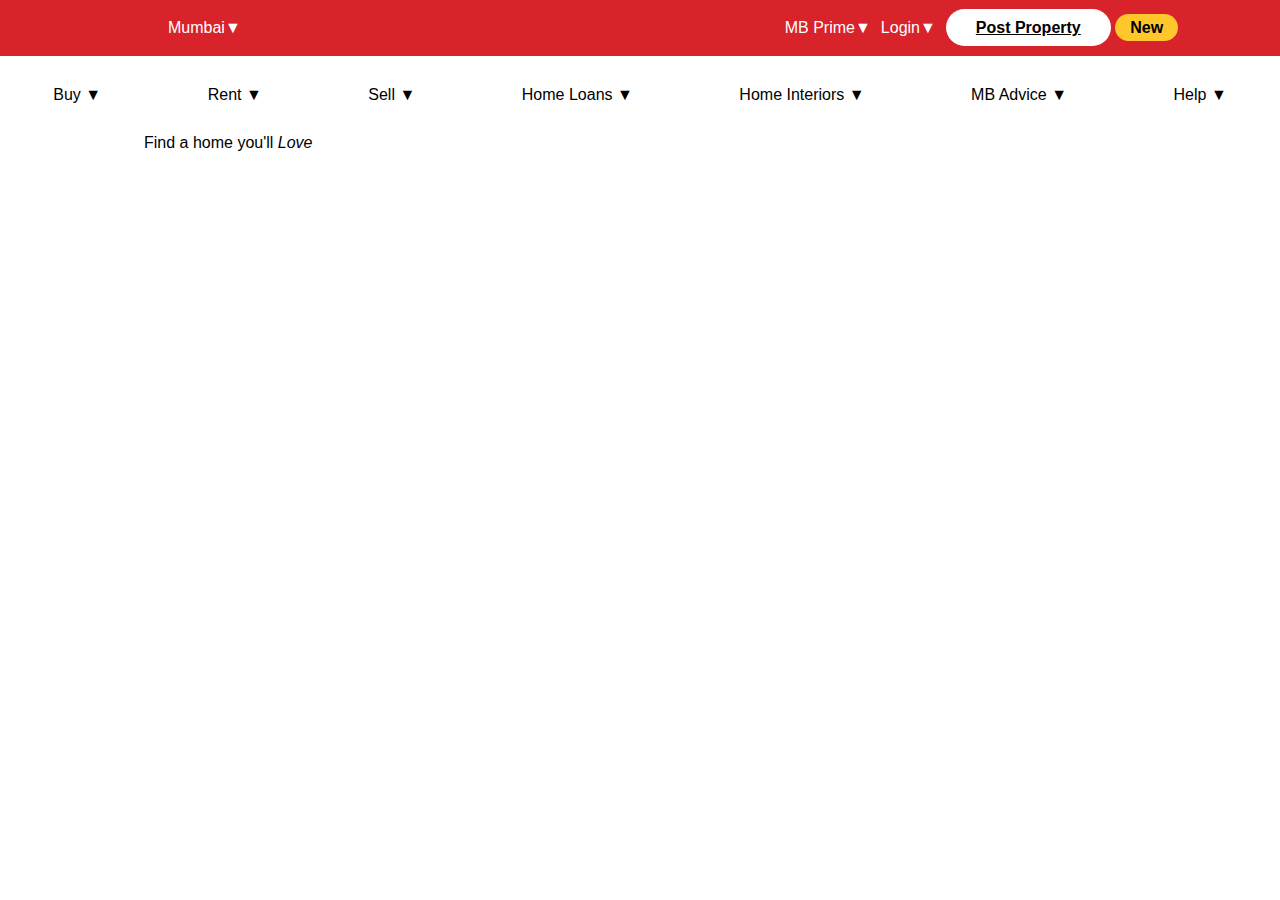
==== index.html @ 70e3ed53 "Navbar" ====
<!DOCTYPE html>
<html lang="en">

<head>
    <meta charset="UTF-8">
    <meta name="viewport" content="width=device-width, initial-scale=1.0">
    <title>Navigation Bar</title>
    <link rel="stylesheet" href="style.css">
</head>

<body>
    <!--logo-->
    <div class="main">
    <div class="logo"><img src="mb-logo-web-white.png" alt=""></div>
    <div class="location">Mumbai</div>
    <div class="down-arrow1">&#x25BC;</div>
    <div class="mb">MB Prime</div>
    <div class="down-arrow2">&#x25BC;</div>
    <div class="log">Login</div>
    <div class="down-arrow3">&#x25BC;</div>
    <div class="class"> <a class="post-property" href="#">Post Property</a> 
    <a class="new" herf="#">New</a></div>
  
</div>
<!--navbar-->
    <div class="navbar">
        <a href="#">Buy &#x25BC; </a>
        <a href="#">Rent &#x25BC;</a>
        <a href="#">Sell &#x25BC;</a>
        <a href="#">Home Loans &#x25BC;</a>
        <a href="#">Home Interiors &#x25BC;</a>
        <a href="#">MB Advice &#x25BC;</a>
        <a  href="#">Help &#x25BC;</a>
    </div>
    <!--search section-->
    <div class="search_section">
    <div class="add">Find a home you'll <i>Love</i></div>
    <div class="slideshow">
        <div class="slide"><img src="https://cdn.staticmb.com/magicservicestatic/images/revamp/mbhome-web/tvc/tvc-campaign-web-home-buy.png" alt=""></div>
        <div class="slide"><img src="https://cdn.staticmb.com/magicservicestatic/images/revamp/mbhome-web/tvc/tvc-campaign-web-home-sell.png" alt=""></div>
        <div class="slide"><img src="mb-destination-projects-web.png" alt=""></div>
      </div>
</div>

</body>

</html>
---- style.css ----
body {
    margin: 0;
    font-family: Arial, sans-serif;
}

.navbar {
    display: flex;
    justify-content: space-around;
    align-items: center;
    padding: 10px 0;
}

.navbar a {
    color: black;
    text-decoration: none;
    padding: 20px 25px;
    transition: background-color 0.3s;
}

.navbar a:hover {
    background-color: rgba(255, 255, 255, 0.2);
}

.post-property {
    background-color: white;
    color: #000;
    border-radius: 20px;
    padding: 10px 30px;
    font-weight: bold;
}

.post-property:hover {
    background-color: #FFD54F; 
}
.main{
    background-color: #d8232a;
    display: flex;
    align-items: center;
    padding: 10px 0;
}
.logo{
    margin-left: 144px;
    margin-top:9px;
    margin-bottom: 9px;
}
.location{
    margin-left: 24px;
    color:white;
}
.down-arrow1{
    color: white;
}
.mb{
    margin-left: 544px;
    color:white;
}
.down-arrow2{
    color: white;
}
.log{
    color: white; 
    padding-left: 10px;
}
.down-arrow3{
    color: white;
    padding-right: 10px;
}
.new{
    background-color: #ffc72c;
    color: #000;
    border-radius: 20px;
    padding: 5px 15px;
    font-weight: bold;
}
.slideshow {
    width: 100%;
    height: 300px; /* Adjust the height as needed */
    overflow: hidden;
    position: relative;
  }
  
  .slide {
    width: 100%;
    height: 100%;
    position: absolute;
    top: 0;
    left: 0;
    opacity: 0;
    animation: slideshow 9s infinite;
  }
  
  /* Apply staggered animation delays for each slide */
  .slide:nth-child(1) {
    animation-delay: 0s;
  }
  
  .slide:nth-child(2) {
    animation-delay: 3s;
  }
  
  .slide:nth-child(3) {
    animation-delay: 6s;
  }
  
  /* Keyframes for slideshow animation */
  @keyframes slideshow {
    0% {
      opacity: 0;
    }
    10% {
      opacity: 1;
    }
    33.33% {
      opacity: 1;
    }
    43.33% {
      opacity: 0;
    }
    100% {
      opacity: 0;
    }
  }
.add{
    margin-left: 144px;
    

}
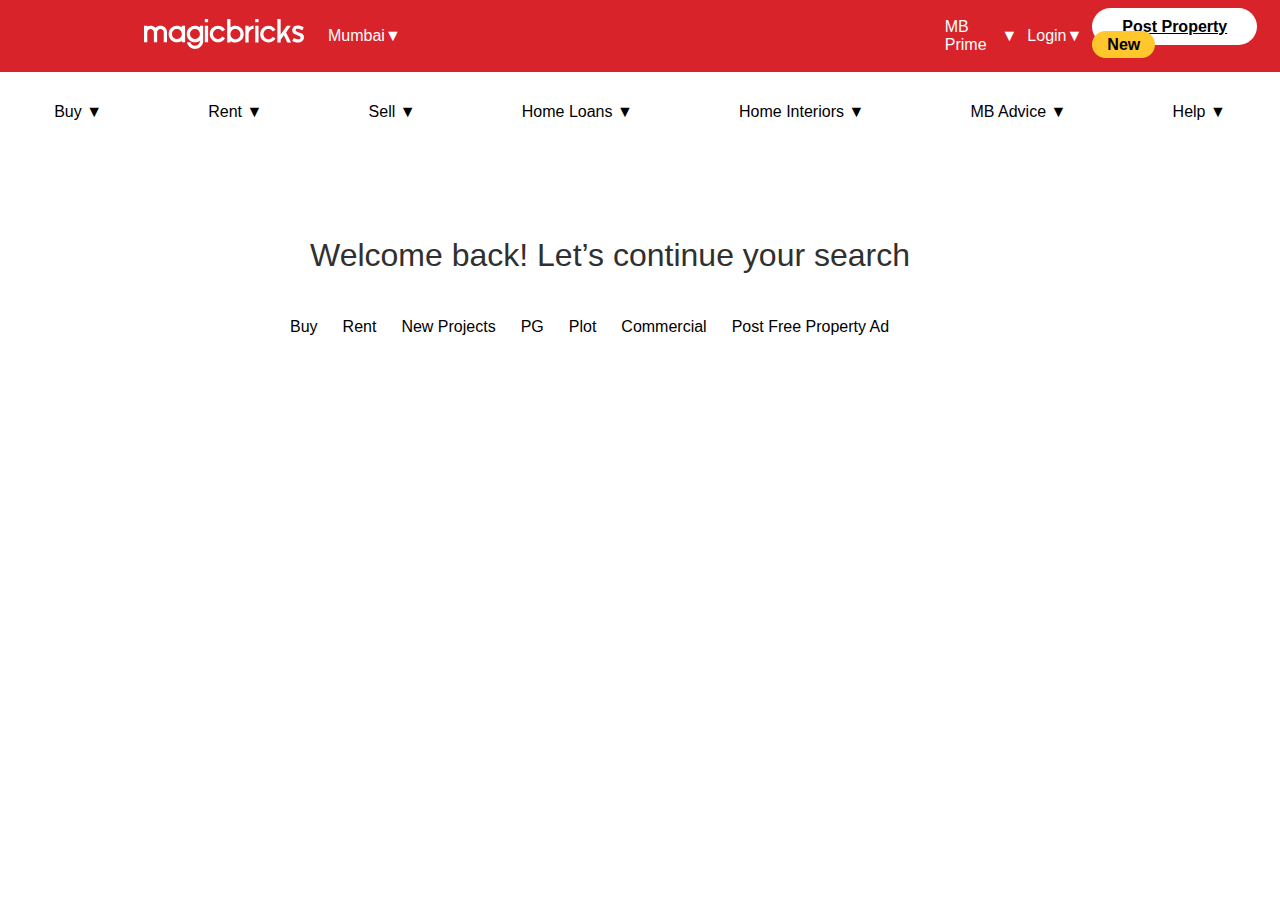
==== commit 47feca7c: "first commit" ====
--- a/index.html
+++ b/index.html
@@ -34,7 +34,19 @@
     </div>
     <!--search section-->
     <div class="search_section">
-    <div class="add">Find a home you'll <i>Love</i></div>
+    <div class="add">Welcome back! Let’s continue your search</div>
+    
+    
+   <div class="finds" >
+   <div class="buy">Buy</div>
+   <div class="rent">Rent</div>
+   <div class="newpro">New Projects</div>
+   <div class="pg">PG </div>
+   <div class="plot">Plot</div>
+   <div class="comm">Commercial</div>
+   <div class="post">Post Free Property Ad</div>
+   </div>
+
     <div class="slideshow">
         <div class="slide"><img src="https://cdn.staticmb.com/magicservicestatic/images/revamp/mbhome-web/tvc/tvc-campaign-web-home-buy.png" alt=""></div>
         <div class="slide"><img src="https://cdn.staticmb.com/magicservicestatic/images/revamp/mbhome-web/tvc/tvc-campaign-web-home-sell.png" alt=""></div>
--- a/style.css
+++ b/style.css
@@ -8,6 +8,7 @@
     justify-content: space-around;
     align-items: center;
     padding: 10px 0;
+    border: 1px solid rgba(255, 255, 255, 0.2);;
 }
 
 .navbar a {
@@ -121,7 +122,72 @@
     }
   }
 .add{
-    margin-left: 144px;
-    
+    margin-left: 310px;
+    margin-top:70px;
+    font-family: Montserrat, Arial, sans-serif;
+font-size:32px;
+line-height:66px;
+letter-spacing:normal;
+color:#303030;
 
-}+}
+
+search_section{
+        display: flex;
+        justify-content: space-around;
+        align-items: center;
+        padding: 10px 0;
+}
+sele{
+    font-family:Montserrat, Arial, sans-serif;
+font-size:20px;
+line-height:32px;
+text-align:center;
+letter-spacing:normal;
+}
+
+.finds {
+    display: flex;
+    justify-content: flex-start;
+   
+    padding: 10px 0;
+}
+
+.finds a {
+    color: #303030;
+    text-decoration: none;
+    padding: 20px 25px;
+    transition: background-color 0.3s;
+}
+
+.finds a:hover {
+    background-color: rgba(255, 255, 255, 0.2);
+}
+.buy{
+margin-left: 290px;
+margin-top:20px;
+}
+.rent{
+    margin-left: 25px;
+    margin-top:20px;
+    }
+    .newpro{
+        margin-left: 25px;
+        margin-top:20px;  
+    }
+    .pg{
+        margin-left: 25px;
+        margin-top:20px;  
+    } 
+    .plot{
+        margin-left: 25px;
+        margin-top:20px;  
+    }
+    .comm{
+        margin-left: 25px;
+        margin-top:20px; 
+    }
+    .post{
+        margin-left: 25px;
+        margin-top:20px; 
+    }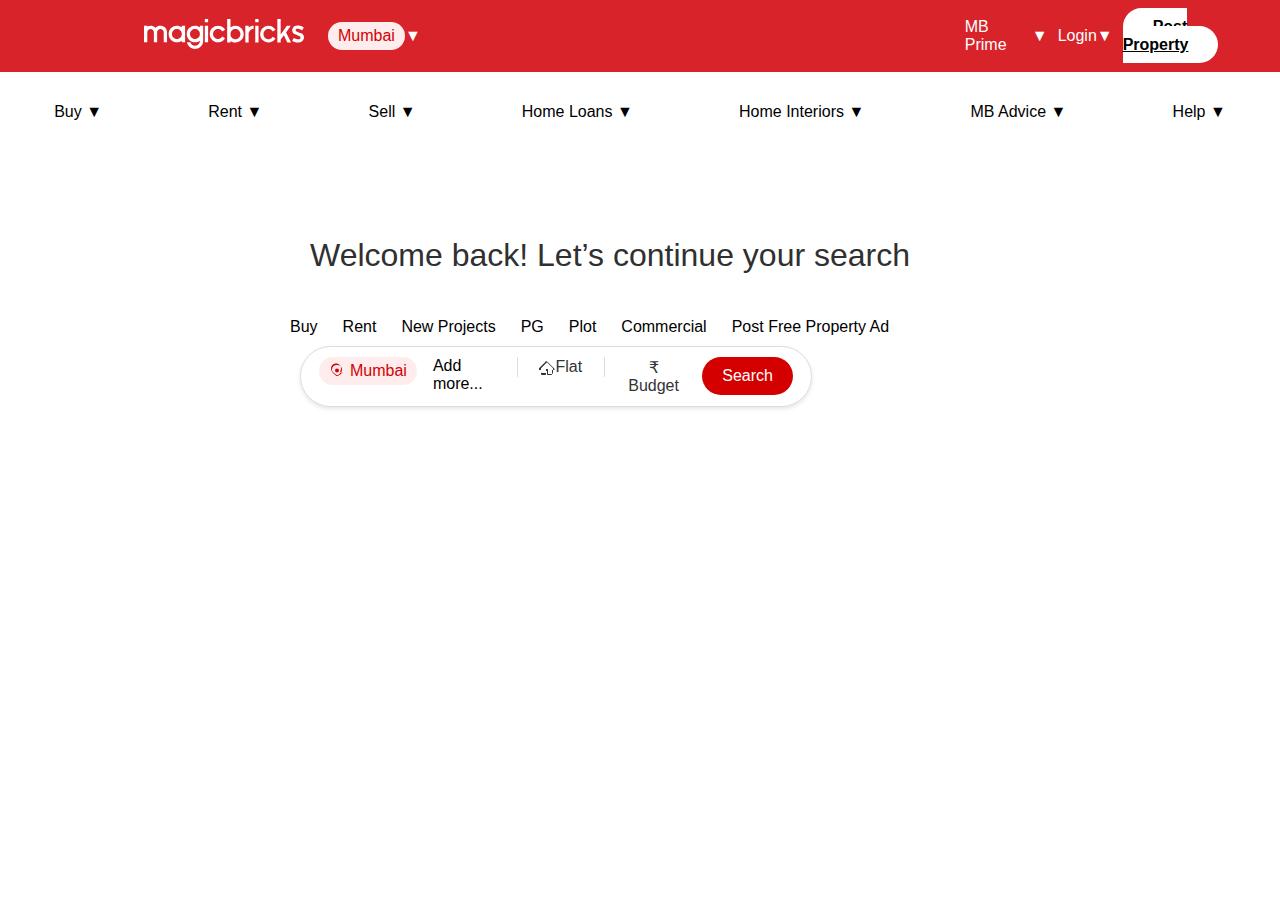
==== commit 8f4ca346: "search" ====
--- a/index.html
+++ b/index.html
@@ -11,18 +11,19 @@
 <body>
     <!--logo-->
     <div class="main">
-    <div class="logo"><img src="mb-logo-web-white.png" alt=""></div>
-    <div class="location">Mumbai</div>
-    <div class="down-arrow1">&#x25BC;</div>
-    <div class="mb">MB Prime</div>
-    <div class="down-arrow2">&#x25BC;</div>
-    <div class="log">Login</div>
-    <div class="down-arrow3">&#x25BC;</div>
-    <div class="class"> <a class="post-property" href="#">Post Property</a> 
-    <a class="new" herf="#">New</a></div>
-  
-</div>
-<!--navbar-->
+        <div class="logo"><img src="mb-logo-web-white.png" alt=""></div>
+        <div class="location">Mumbai</div>
+        <div class="down-arrow1">&#x25BC;</div>
+        <div class="mb">MB Prime</div>
+        <div class="down-arrow2">&#x25BC;</div>
+        <div class="log">Login</div>
+        <div class="down-arrow3">&#x25BC;</div>
+        <div class="class"> <a class="post-property" href="#">Post Property</a>
+           
+        </div>
+
+    </div>
+    <!--navbar-->
     <div class="navbar">
         <a href="#">Buy &#x25BC; </a>
         <a href="#">Rent &#x25BC;</a>
@@ -30,30 +31,66 @@
         <a href="#">Home Loans &#x25BC;</a>
         <a href="#">Home Interiors &#x25BC;</a>
         <a href="#">MB Advice &#x25BC;</a>
-        <a  href="#">Help &#x25BC;</a>
+        <a href="#">Help &#x25BC;</a>
     </div>
     <!--search section-->
     <div class="search_section">
-    <div class="add">Welcome back! Let’s continue your search</div>
-    
-    
-   <div class="finds" >
-   <div class="buy">Buy</div>
-   <div class="rent">Rent</div>
-   <div class="newpro">New Projects</div>
-   <div class="pg">PG </div>
-   <div class="plot">Plot</div>
-   <div class="comm">Commercial</div>
-   <div class="post">Post Free Property Ad</div>
-   </div>
+        <div class="add">Welcome back! Let’s continue your search</div>
 
-    <div class="slideshow">
-        <div class="slide"><img src="https://cdn.staticmb.com/magicservicestatic/images/revamp/mbhome-web/tvc/tvc-campaign-web-home-buy.png" alt=""></div>
-        <div class="slide"><img src="https://cdn.staticmb.com/magicservicestatic/images/revamp/mbhome-web/tvc/tvc-campaign-web-home-sell.png" alt=""></div>
-        <div class="slide"><img src="mb-destination-projects-web.png" alt=""></div>
-      </div>
-</div>
 
+        <div class="finds">
+            <div class="buy">Buy</div>
+            <div class="rent">Rent</div>
+            <div class="newpro">New Projects</div>
+            <div class="pg">PG </div>
+            <div class="plot">Plot</div>
+            <div class="comm">Commercial</div>
+            <div class="post">Post Free Property Ad</div>
+        </div>
+
+
+        <!--search-bar-->
+        <div class="here">
+            <div class="search-bar">
+                <div class="location">
+                    <svg xmlns="http://www.w3.org/2000/svg" width="16" height="16" fill="currentColor"
+                        class="bi bi-geo-alt" viewBox="0 0 16 16">
+                        <path
+                            d="M12.166 8.94c-.256.386-.638.865-1.1 1.372-.93 1.034-2.178 2.126-3.066 2.798a.513.513 0 0 1-.6 0c-.888-.672-2.136-1.764-3.066-2.798-.462-.507-.844-.986-1.1-1.372-.715-.968-1.166-2.082-1.166-3.415 0-2.828 2.239-5.004 5-5.004s5 2.176 5 5.004c0 1.333-.451 2.447-1.166 3.415zm-.496.657C12.194 9.16 13 8.05 13 6.525 13 3.774 10.989 1.998 8 1.998c-2.989 0-5 1.776-5 4.527 0 1.525.806 2.635 1.33 3.072.4.334 1.034.811 1.773 1.345.958.683 2.146 1.486 2.897 2.013.75-.527 1.939-1.33 2.897-2.013.739-.534 1.373-1.011 1.773-1.345z" />
+                        <path d="M8 9.5a2 2 0 1 1 0-4 2 2 0 0 1 0 4z" />
+                    </svg>
+                    Mumbai
+                </div>
+                <span>Add more...</span>
+                <div class="divider"></div>
+                <button class="dropdown">
+                    <svg xmlns="http://www.w3.org/2000/svg" width="16" height="16" fill="currentColor"
+                        class="bi bi-house" viewBox="0 0 16 16">
+                        <path fill-rule="evenodd"
+                            d="M8 3.293l6 6V13.5a1.5 1.5 0 0 1-1.5 1.5h-3a.5.5 0 0 1-.5-.5V10H7v3.5a.5.5 0 0 1-.5.5h-3A1.5 1.5 0 0 1 2 13.5v-4.207l6-6zm0-.707a1 1 0 0 1 .707.293l6.5 6.5a1 1 0 0 1-.707 1.707H13v4a1 1 0 0 1-1 1h-3a1 1 0 0 1-1-1v-3H7v3a1 1 0 0 1-1 1H3a1 1 0 0 1-1-1v-4H.5a1 1 0 0 1-.707-1.707l6.5-6.5A1 1 0 0 1 8 2.586z" />
+                    </svg>
+                    Flat
+                </button>
+                <div class="divider"></div>
+                <button class="budget">
+                    ₹ Budget
+                </button>
+                <button class="search-button">Search</button>
+            </div>
+        </div>
+        <!--slidshow-->
+        <div class="slideshow">
+            <div class="slide"><img
+                    src="https://cdn.staticmb.com/magicservicestatic/images/revamp/mbhome-web/tvc/tvc-campaign-web-home-buy.png"
+                    alt=""></div>
+            <div class="slide"><img
+                    src="https://cdn.staticmb.com/magicservicestatic/images/revamp/mbhome-web/tvc/tvc-campaign-web-home-sell.png"
+                    alt=""></div>
+            <div class="slide"><img src="mb-destination-projects-web.png" alt=""></div>
+        </div>
+    </div>
+    <div class="dec">
+        
+    </div>
 </body>
-
-</html>
+</html>--- a/style.css
+++ b/style.css
@@ -74,10 +74,12 @@
     font-weight: bold;
 }
 .slideshow {
-    width: 100%;
-    height: 300px; /* Adjust the height as needed */
+   width: 20%;
+    height: 200px; /* Adjust the height as needed */
     overflow: hidden;
     position: relative;
+   
+    margin: -205px 1110px ;
   }
   
   .slide {
@@ -190,4 +192,70 @@
     .post{
         margin-left: 25px;
         margin-top:20px; 
-    }+    }
+    
+    .here {
+        font-family: Arial, sans-serif;
+        
+        margin-left: 300px;
+        
+        margin: 0px 300px ;
+        width: 40%;
+    }
+    .search-bar {
+        display: flex;
+        align-items:flex-start;
+        background-color: white;
+        border: 1px solid #ddd;
+        border-radius: 50px;
+        padding: 10px;
+        box-shadow: 0 2px 4px rgba(0, 0, 0, 0.1);
+    }
+
+    .search-bar > * {
+        margin: 0 8px;
+    }
+
+    .location {
+        display: flex;
+        align-items: center;
+        padding: 5px 10px;
+        border-radius: 20px;
+        background-color: #ffecec;
+        color: #d40000;
+    }
+
+        .location svg {
+            margin-right: 5px;
+        }
+
+        .dropdown,
+        .budget {
+            display: flex;
+            align-items: center;
+            border: none;
+            background-color: transparent;
+            color: #333;
+            font-size: 16px;
+            cursor: pointer;
+        }
+
+        .divider {
+            height: 20px;
+            width: 1px;
+            background-color: #ddd;
+        }
+
+        .search-button {
+            background-color: #d40000;
+            color: white;
+            border: none;
+            border-radius: 50px;
+            padding: 10px 20px;
+            font-size: 16px;
+            cursor: pointer;
+        }
+
+        .search-button:hover {
+            background-color: #b80000;
+        }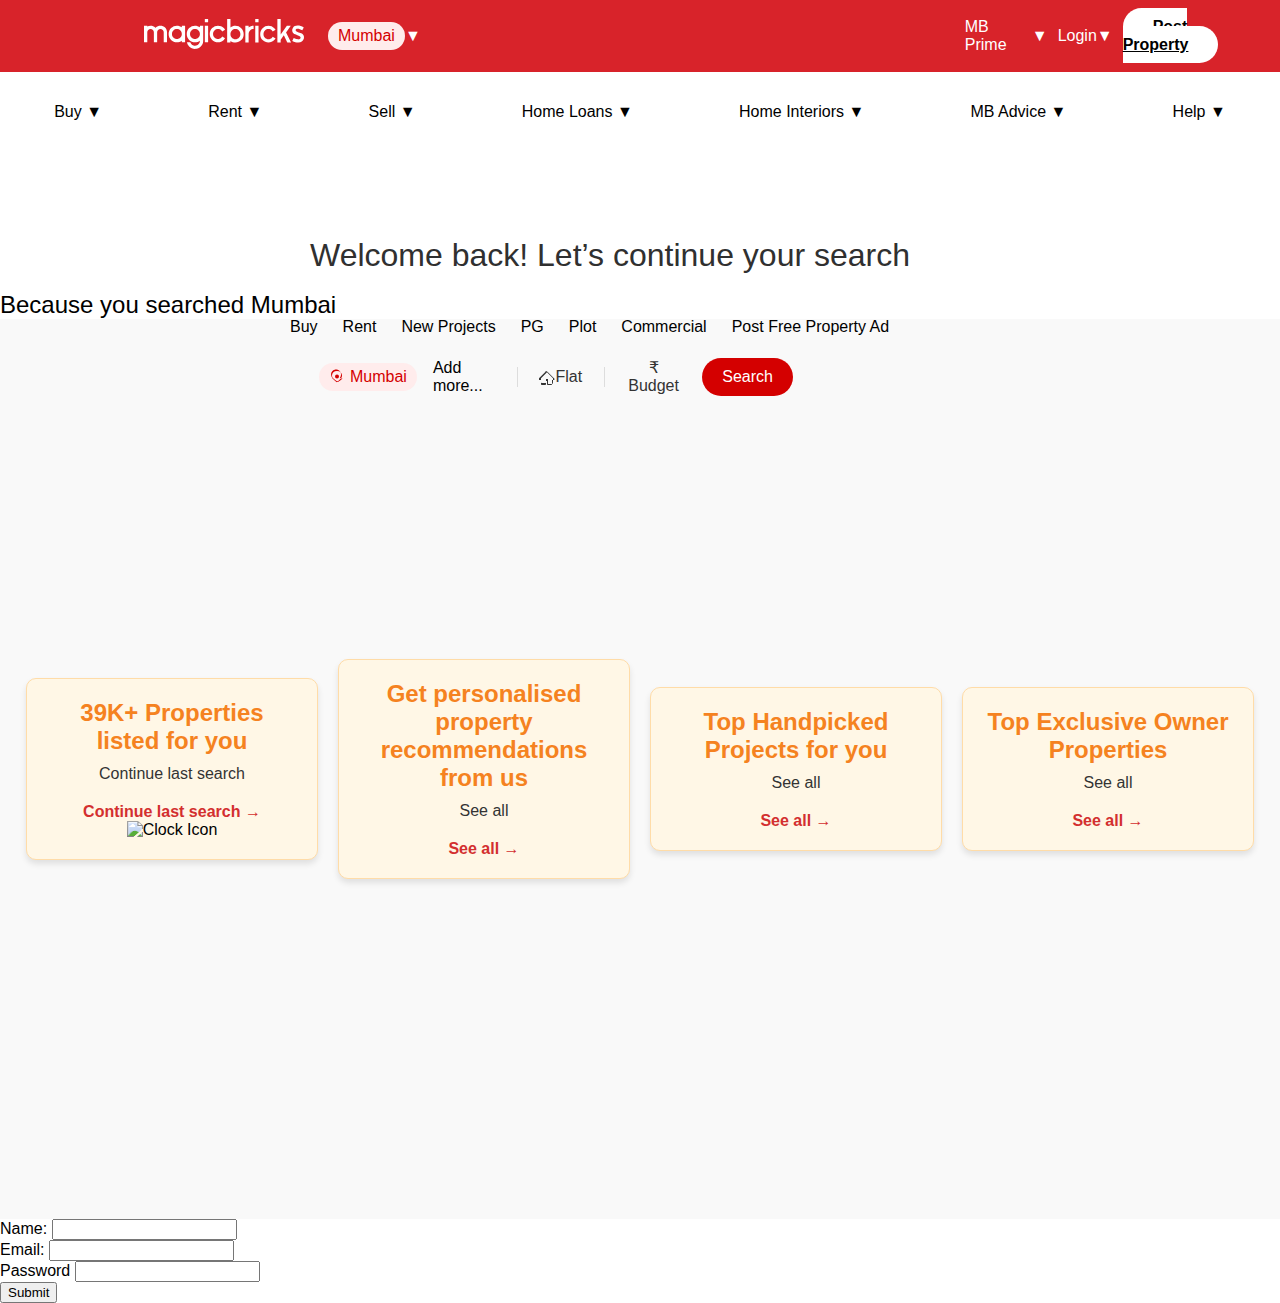
==== commit e11177cc: "form_using_localStorageData" ====
--- a/index.html
+++ b/index.html
@@ -88,9 +88,70 @@
                     alt=""></div>
             <div class="slide"><img src="mb-destination-projects-web.png" alt=""></div>
         </div>
+      
+        <div class="recc">Because you searched Mumbai
+        </div>
     </div>
-    <div class="dec">
-        
+    <!--cards-->
+    <div class="container">
+        <div class="card">
+            <h3>39K+ Properties listed for you</h3>
+            <p>Continue last search</p>
+            <a href="#">Continue last search &rarr;</a>
+            <img src="clock-icon.png" alt="Clock Icon">
+        </div>
+        <div class="card">
+            <h3>Get personalised property recommendations from us</h3>
+            <p>See all</p>
+            <a href="#">See all &rarr;</a>
+    
+        </div>
+        <div class="card">
+            <h3>Top Handpicked Projects for you</h3>
+            <p>See all</p>
+            <a href="#">See all &rarr;</a>
+            
+        </div>
+        <div class="card">
+            <h3>Top Exclusive Owner Properties</h3>
+            <p>See all</p>
+            <a href="#">See all &rarr;</a>
+           
+        </div>
     </div>
+
+    <!--form-->
+    
+    <form id="dataForm">
+        <label for="name">Name:</label>
+        <input type="text" id="name" name="name" required>
+        <br>
+        <label for="email">Email:</label>
+        <input type="email" id="email" name="email" required>
+        <br>
+        <label for="password">Password</label>
+        <input type="password" id="password" name="password" required>
+        <br>
+        <button type="submit">Submit</button>
+    </form>
+    <script>
+       
+document.getElementById("dataForm").addEventListener("submit", function (event) {
+    event.preventDefault(); 
+
+    // Collect form data
+    const name = document.getElementById("name").value;
+    const email = document.getElementById("email").value;
+    const password = document.getELementById("password").value;
+    // data in local storage
+    localStorage.setItem("name", name);
+    localStorage.setItem("email", email);
+    localStorage.setItems("password",password)
+    // Redirect to the second page
+    window.location.href = "second.html";
+});
+
+    </script>
+
 </body>
 </html>--- a/style.css
+++ b/style.css
@@ -201,10 +201,13 @@
         
         margin: 0px 300px ;
         width: 40%;
-    }
+        border: #303030;
+    }
+   
+
     .search-bar {
         display: flex;
-        align-items:flex-start;
+        align-items: center;
         background-color: white;
         border: 1px solid #ddd;
         border-radius: 50px;
@@ -258,4 +261,70 @@
 
         .search-button:hover {
             background-color: #b80000;
+        }
+
+
+        .recc{
+  font-family:Montserrat, Arial, sans-serif;
+font-size:24px;
+letter-spacing:normal;
+margin-top:94px;
+
+        }
+      
+
+        .container {
+            display: flex;
+            gap: 20px;
+            font-family: Arial, sans-serif;
+            background-color: #f9f9f9;
+            margin: 0;
+            padding: 0;
+            display: flex;
+            justify-content: center;
+            align-items: center;
+            height: 100vh;
+            
+        }
+
+        .card {
+            background-color: #fff7e6;
+            border: 1px solid #ffdca8;
+            border-radius: 10px;
+            padding: 20px;
+            text-align: center;
+            width: 250px;
+            box-shadow: 0 4px 6px rgba(0, 0, 0, 0.1);
+        }
+        .card h3 {
+            font-size: 24px;
+            color: #f58220;
+            margin: 0;
+        }
+
+        .card p {
+            margin: 10px 0 20px;
+            font-size: 16px;
+            color: #333;
+        }
+
+        .card a {
+            color: #d32f2f;
+            text-decoration: none;
+            font-weight: bold;
+        }
+
+        .card a:hover {
+            text-decoration: underline;
+        }
+
+        
+        #dataform{
+            display: flex;
+            justify-content: space-between;
+            align-items: center;
+            padding: 24px 48px;
+            background: var(--nav-bg);
+            backdrop-filter: blur(10px);
+            box-shadow: 0 1px 3px rgba(0,0,0,0.05);
         }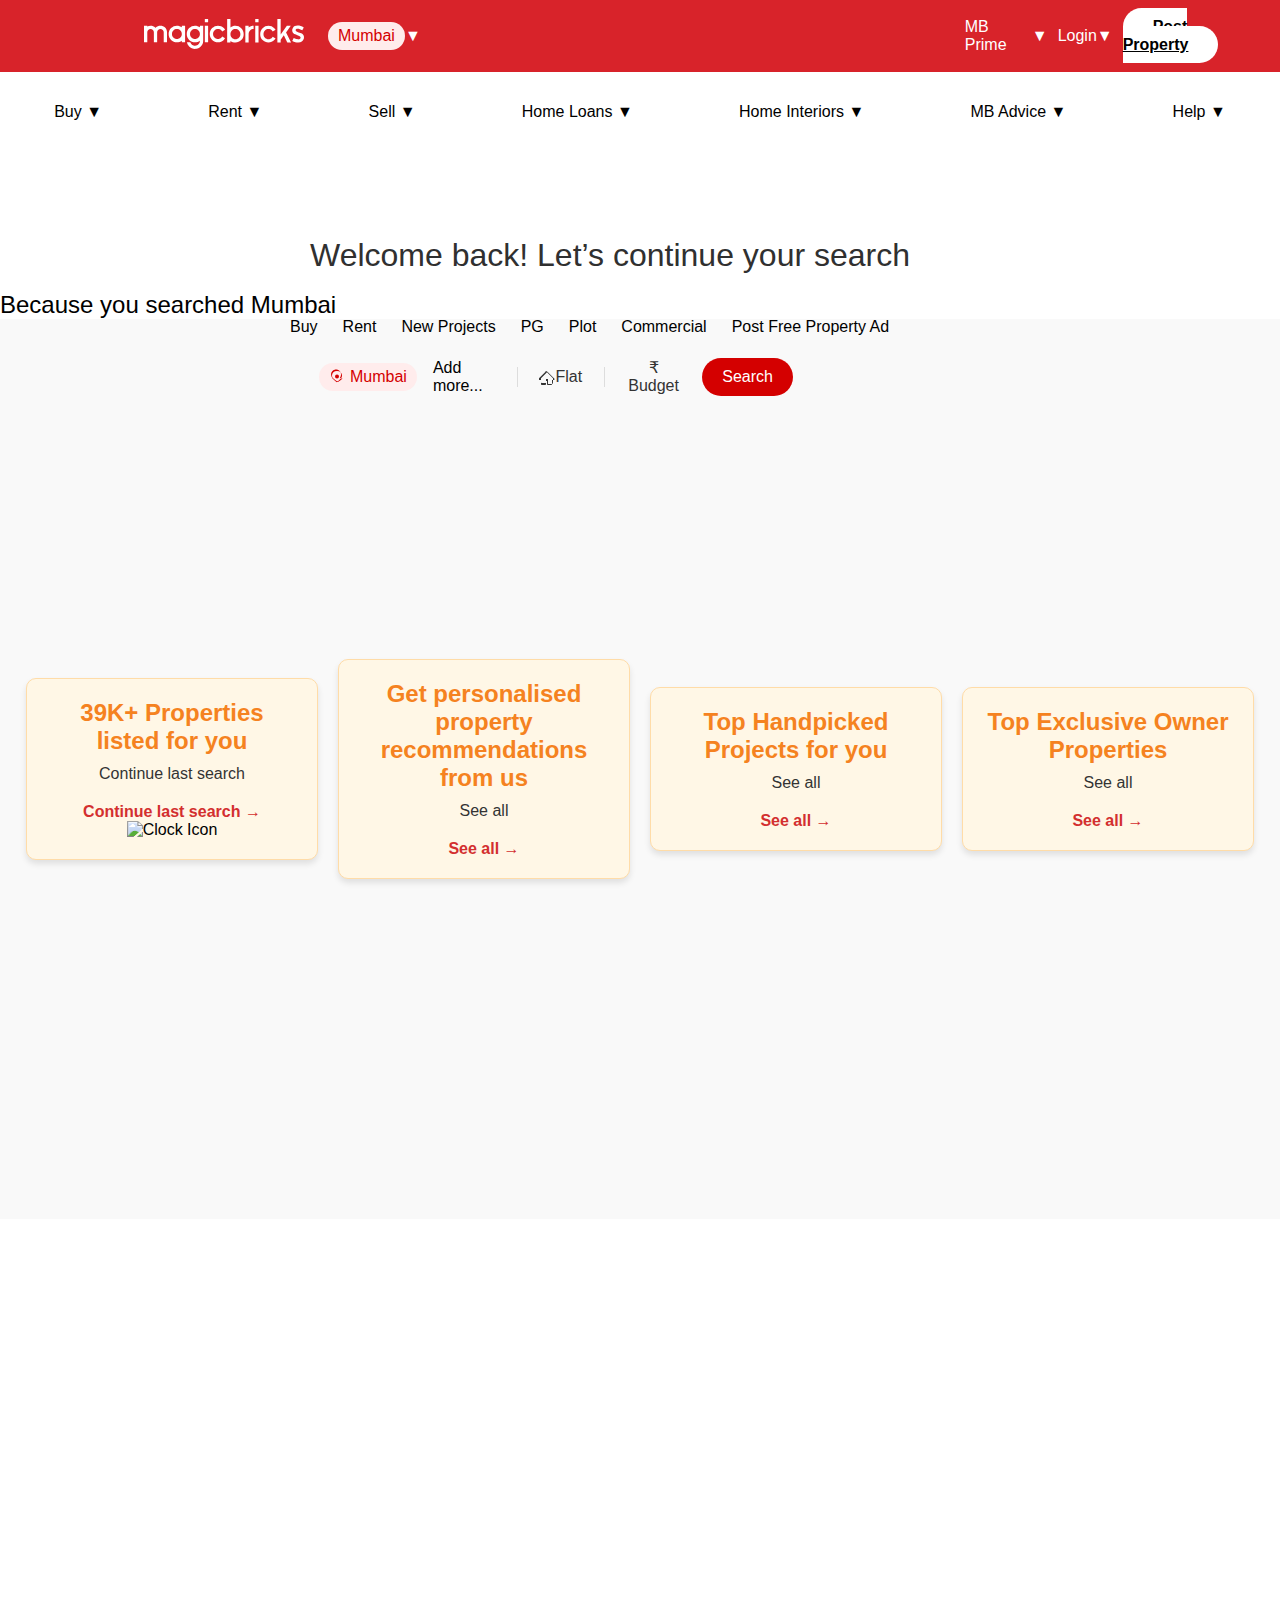
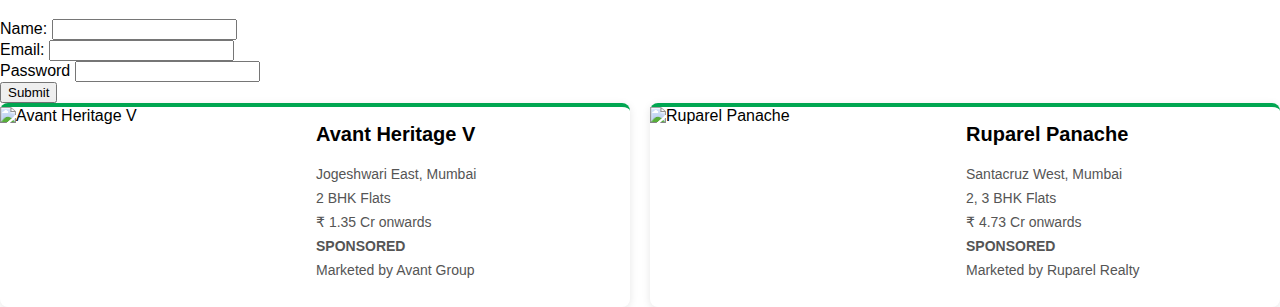
==== commit dcc6ced2: "sponsored properties" ====
--- a/index.html
+++ b/index.html
@@ -93,31 +93,41 @@
         </div>
     </div>
     <!--cards-->
-    <div class="container">
-        <div class="card">
+    <div class="container1">
+        <div class="card1">
             <h3>39K+ Properties listed for you</h3>
             <p>Continue last search</p>
             <a href="#">Continue last search &rarr;</a>
             <img src="clock-icon.png" alt="Clock Icon">
         </div>
-        <div class="card">
+        <div class="card1">
             <h3>Get personalised property recommendations from us</h3>
             <p>See all</p>
             <a href="#">See all &rarr;</a>
     
         </div>
-        <div class="card">
+        <div class="card1">
             <h3>Top Handpicked Projects for you</h3>
             <p>See all</p>
             <a href="#">See all &rarr;</a>
             
         </div>
-        <div class="card">
+        <div class="card1">
             <h3>Top Exclusive Owner Properties</h3>
             <p>See all</p>
             <a href="#">See all &rarr;</a>
            
         </div>
+    </div>
+    <div class="pg2">
+        <div class="slide1"><img
+            src="https://cdn.staticmb.com/property/microsite/mbimages/srishtinamaah-kalpatarultddynamixgroupnldalmiagroup/images/img2.jpg"
+            alt=""></div>
+    <div class="slide1"><img
+            src="https://cdn.staticmb.com/property/microsite/mbimages/srishtinamaah-kalpatarultddynamixgroupnldalmiagroup/images/img3.jpg"
+            alt=""></div>
+    <div class="slide1"><img src="https://cdn.staticmb.com/property/microsite/mbimages/srishtinamaah-kalpatarultddynamixgroupnldalmiagroup/images/img55.jpg" alt=""></div>
+    <div class="slide1"><img src="https://cdn.staticmb.com/property/microsite/mbimages/srishtinamaah-kalpatarultddynamixgroupnldalmiagroup/images/img4.jpg" alt=""></div>
     </div>
 
     <!--form-->
@@ -134,6 +144,7 @@
         <br>
         <button type="submit">Submit</button>
     </form>
+    
     <script>
        
 document.getElementById("dataForm").addEventListener("submit", function (event) {
@@ -152,6 +163,31 @@
 });
 
     </script>
+  <div class="card-container">
+    <div class="card sponsored">
+      <img src="https://cdn.staticmb.com/property/microsite/mbimages/itarget/01099271.jpg" alt="Avant Heritage V">
+      <div class="card-content">
+        <h3>Avant Heritage V</h3>
+        <p>Jogeshwari East, Mumbai</p>
+        <p>2 BHK Flats</p>
+        <p>₹ 1.35 Cr onwards</p>
+        <p class="sponsored-tag">SPONSORED</p>
+        <p class="marketed-by">Marketed by Avant Group</p>
+      </div>
+    </div>
+    <div class="card sponsored">
+      <img src="https://cdn.staticmb.com/property/microsite/mbimages/itarget/01101019.jpg" alt="Ruparel Panache">
+      <div class="card-content">
+        <h3>Ruparel Panache</h3>
+        <p>Santacruz West, Mumbai</p>
+        <p>2, 3 BHK Flats</p>
+        <p>₹ 4.73 Cr onwards</p>
+        <p class="sponsored-tag">SPONSORED</p>
+        <p class="marketed-by">Marketed by Ruparel Realty</p>
+      </div>
+    </div>
+  </div>
+      
 
 </body>
 </html>--- a/style.css
+++ b/style.css
@@ -75,7 +75,7 @@
 }
 .slideshow {
    width: 20%;
-    height: 200px; /* Adjust the height as needed */
+    height: 200px;
     overflow: hidden;
     position: relative;
    
@@ -92,7 +92,7 @@
     animation: slideshow 9s infinite;
   }
   
-  /* Apply staggered animation delays for each slide */
+  /*auto delay effect */
   .slide:nth-child(1) {
     animation-delay: 0s;
   }
@@ -105,7 +105,7 @@
     animation-delay: 6s;
   }
   
-  /* Keyframes for slideshow animation */
+  /* Keyframes */
   @keyframes slideshow {
     0% {
       opacity: 0;
@@ -273,7 +273,7 @@
         }
       
 
-        .container {
+        .container1 {
             display: flex;
             gap: 20px;
             font-family: Arial, sans-serif;
@@ -287,7 +287,7 @@
             
         }
 
-        .card {
+        .card1 {
             background-color: #fff7e6;
             border: 1px solid #ffdca8;
             border-radius: 10px;
@@ -296,25 +296,25 @@
             width: 250px;
             box-shadow: 0 4px 6px rgba(0, 0, 0, 0.1);
         }
-        .card h3 {
+        .card1 h3 {
             font-size: 24px;
             color: #f58220;
             margin: 0;
         }
 
-        .card p {
+        .card1 p {
             margin: 10px 0 20px;
             font-size: 16px;
             color: #333;
         }
 
-        .card a {
+        .card1 a {
             color: #d32f2f;
             text-decoration: none;
             font-weight: bold;
         }
 
-        .card a:hover {
+        .card1 a:hover {
             text-decoration: underline;
         }
 
@@ -327,4 +327,105 @@
             background: var(--nav-bg);
             backdrop-filter: blur(10px);
             box-shadow: 0 1px 3px rgba(0,0,0,0.05);
-        }+        }
+        .pg2 {
+            width: 80%;
+             height: 400px;
+             overflow: hidden;
+             position: relative;
+            margin-left: 150px;
+           border-radius: 10px;
+           }
+           
+           .slide1 {
+             width: 100%;
+             height: 100%;
+             position: absolute;
+             top: 0;
+             left: 0;
+             opacity: 0;
+             animation: slideshow 9s infinite;
+           }
+           
+           /*animation delay*/
+           .slide1:nth-child(1) {
+             animation-delay: 0s;
+           }
+           
+           .slide1:nth-child(2) {
+             animation-delay: 3s;
+           }
+           
+           .slide1:nth-child(3) {
+             animation-delay: 6s;
+           }
+           
+           /* Keyframes */
+           @keyframes pg2 {
+             0% {
+               opacity: 0;
+             }
+             10% {
+               opacity: 1;
+             }
+             33.33% {
+               opacity: 1;
+             }
+             43.33% {
+               opacity: 0;
+             }
+             100% {
+               opacity: 0;
+             }
+           }
+
+
+           .card-container {
+            display: flex;
+            justify-content: space-around;
+            gap: 20px;
+          }
+          
+          .card {
+            width: 700px; 
+            border-radius: 8px;
+            box-shadow: 0 2px 8px rgba(0, 0, 0, 0.1);
+            display: flex; 
+          }
+          
+          .card img {
+            width: 300px; 
+            height: 200px;
+            object-fit: cover;
+          }
+          
+          .card-content {
+            flex: 1; 
+            padding: 16px;
+          }
+          
+          .card-content h3 {
+            margin-top: 0;
+            font-size: 20px;
+            font-weight: 600;
+          }
+          
+          .card-content p {
+            margin: 8px 0;
+            font-size: 14px;
+            color: #555;
+          }
+          
+          .sponsored-tag {
+            color: #00a651;
+            font-weight: 600;
+          }
+          
+          .marketed-by {
+            font-size: 12px;
+            color: #888;
+          }
+          
+          .sponsored {
+            border-top: 4px solid #00a651;
+          }